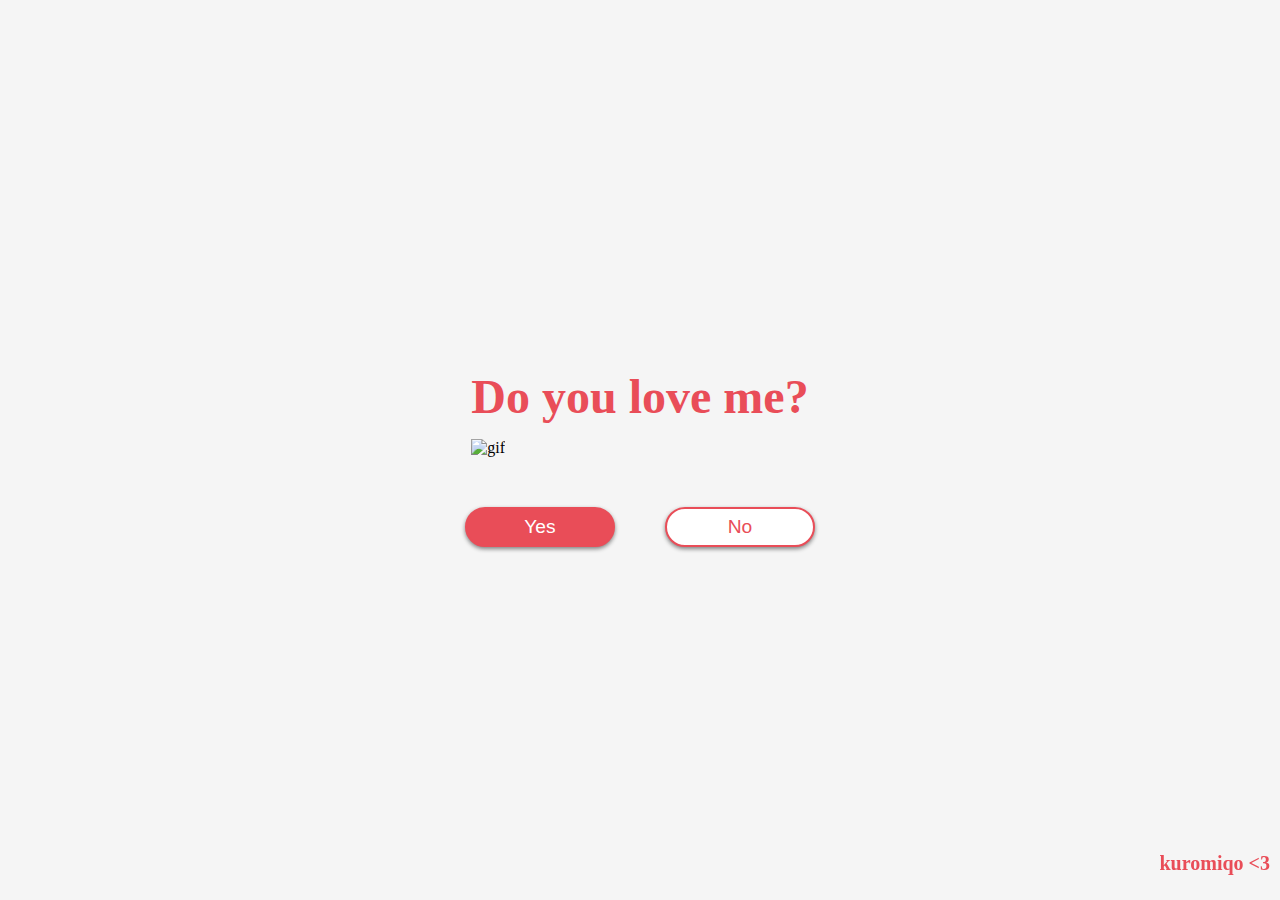
==== index.html @ 0c485741 "Add files via upload" ====
<!DOCTYPE html>
<html lang="en">
<head>
    <meta charset="UTF-8">
    <meta name="viewport" content="width=device-width, initial-scale=1.0">
    <title>Moving button | Jessica</title>
    <link rel="stylesheet" href="style.css"/>
</head>
<body>
    <div class="wrapper">
        <h2 class="question">Do you love me?</h2>
        <img class="gif" alt="gif" src="https://i.pinimg.com/originals/29/71/f1/2971f1ff101bd60b15b7a1286f94c3fb.gif"/>
        <div class="btn-group">
            <button class="yes-btn">Yes</button>
            <button class="no-btn">No</button>
        </div>
    </div>
   <div class="text">
    <h1>kuromiqo <3 </h1>
   </div>
    <script src="script.js"></script>
</body>
</html>
---- style.css ----
* {
    margin: 0;
    padding: 0;
    box-sizing: border-box;
}

body {
    display: flex;
    justify-content: center;
    align-items: center;
    min-height: 100vh;
    background: whitesmoke;
}
h2 {
    text-align: center;
    font-size: 3em;
    color: #e94d58;
    margin: 15px 0;
}
.btn-group {
    width: 100%;
    height: 40px;
    display: flex;
    justify-content: center;
    margin-top: 50px;
}
button {
    position: absolute;
    width: 150px;
    height: inherit;
    color: white;
    font-size: 1.2em;
    border-radius: 30px;
    outline: none;
    cursor: pointer;
    box-shadow: 0 2px 4px gray;
    border: 2px solid #e94d58;
    font-size: 1.2em;
}
button:nth-child(1) {
    margin-left: -200px;
    background: #e94d58;
}
button:nth-child(2) {
    margin-right: -200px;
    background: white;
    color: #e94d58;
}
.text {
    position: fixed;
    bottom: 10px;
    right: 10px;
    color: #e94d58;
    font-size: 10px;
    text-align: center;
    margin: 15px 0;
}
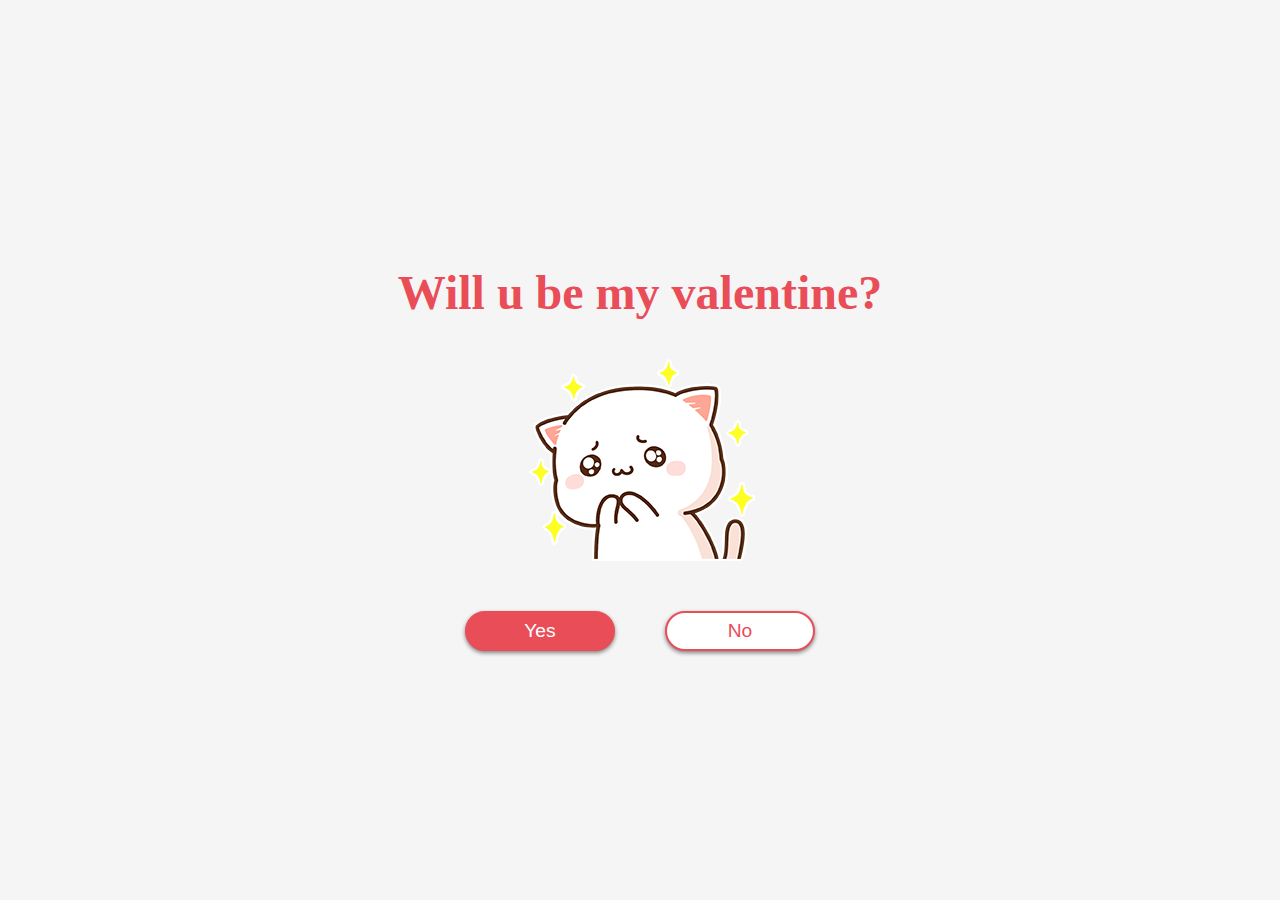
==== commit 05f23ad5: "Add files via upload" ====
--- a/index.html
+++ b/index.html
@@ -3,21 +3,20 @@
 <head>
     <meta charset="UTF-8">
     <meta name="viewport" content="width=device-width, initial-scale=1.0">
-    <title>Moving button | Jessica</title>
+    <title>kuromi1kow</title>
     <link rel="stylesheet" href="style.css"/>
 </head>
 <body>
     <div class="wrapper">
-        <h2 class="question">Do you love me?</h2>
-        <img class="gif" alt="gif" src="https://i.pinimg.com/originals/29/71/f1/2971f1ff101bd60b15b7a1286f94c3fb.gif"/>
+        <h2 class="question">Will u be my valentine?</h2>
+        <div class="container">
+            <img class="gif" alt="gif" src="image/pls.gif"/>
+        </div>
         <div class="btn-group">
-            <button class="yes-btn">Yes</button>
+            <button class="yes-btn" id="yes-btn">Yes</button>
             <button class="no-btn">No</button>
         </div>
     </div>
-   <div class="text">
-    <h1>kuromiqo <3 </h1>
-   </div>
-    <script src="script.js"></script>
+    <script src="valentine.js"></script>
 </body>
 </html>--- a/style.css
+++ b/style.css
@@ -17,12 +17,31 @@
     color: #e94d58;
     margin: 15px 0;
 }
+.btn-one {
+    align-items: center; /* Вертикальное выравнивание по центру */
+    width: 100%;
+    height: 40px;
+    display:flex;
+    justify-content: center;
+    margin-top: 50px;
+}
 .btn-group {
     width: 100%;
     height: 40px;
     display: flex;
     justify-content: center;
     margin-top: 50px;
+    text-align: center;
+}
+.btn-center{
+    width: 100%;
+    height: 40px;
+    display: flex;
+    justify-content: center;
+    text-align: center;
+    margin-top: 50px;
+    position: relative;
+    left: 90px;
 }
 button {
     position: absolute;
@@ -54,4 +73,9 @@
     font-size: 10px;
     text-align: center;
     margin: 15px 0;
+}
+.container  {
+    display: flex;
+    justify-content: center; /* Горизонтальное выравнивание по центру */
+    align-items: center; /* Вертикальное выравнивание по центру */
 }